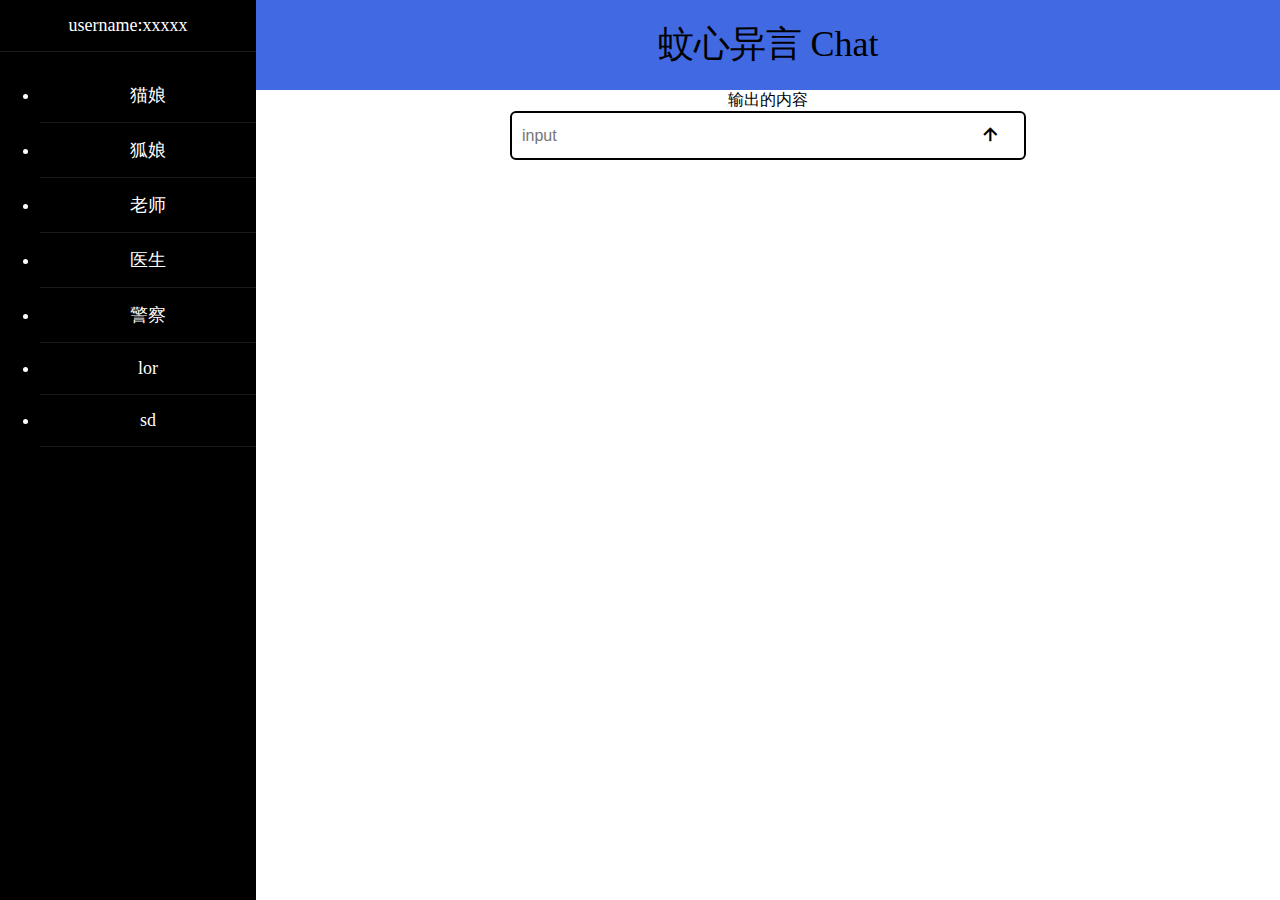
==== index.html @ c53fba38 "JS" ====
<!DOCTYPE html>
<html lang="en">
<head>
  <meta charset="UTF-8">
  <meta name="viewport" content="width=device-width, initial-scale=1.0">
  <link rel="stylesheet" href="style.css">
  <title>ChatGPT Chat</title>
  <link href='https://unpkg.com/boxicons@2.1.4/css/boxicons.min.css' rel='stylesheet'>
</head>
<body>
<div class="container">
    <div class="header">
        <nav class="list">
            <div class="user">
                username:xxxxx
            </div>
            <ul class="career">
                <li>
                    猫娘
                </li>
    
                <li>
                    狐娘
                </li>
                
                <li>
                    老师
                </li>

                <li>
                    医生
                </li>
                <li>
                    警察
                </li>
               <li>
                lor
               </li>

               <li>
                sd
               </li>
            
    
            </ul>

        </div>
    </div>
        
      
    </div>
    

    <div class="right-body">
        <div class="title">
            <h1>蚊心异言 Chat</h1>  
        </div>
        <div id="output">

            输出的内容
        </div>


        <div id="loading" style="display: none;">
            <div class="loading-icon"></div>
            <div class="loading-text">等待回答...</div>
          </div>
        </body>

        <form class="input-bar">
            <input id="input-tag" type="text" placeholder="input">

            <button id="submit" title="button"><i class='bx bx-up-arrow-alt'></i></button>
            <!-- <button title="button" type="submit" id="abc"><i class="bx bx-input"></i></button> -->
        </form>


        


    </div>
      
    

</div>


  </div>


</body>
<script src="app.js"></script>



</html>
---- style.css ----
body {
    height: 100%;
    position: relative;
    margin: 0px;
    padding: 0px;
}

.contain {
    width: 100%;
    height: 100%;
}
.header {
    float: left;
    width: 20%;
    background-color: rgb(0, 0, 0);
    height: 100vh;

}

.header ul li,.user {
    /* list-style: none; */
    padding: 15px 0px;
    border-bottom: 1px solid rgba(255, 255, 255, 0.1);
    text-align: center;
    color: #fff;
    cursor: pointer;
    font-size: 18px;
    font-weight: 300;
    transition: all 0.3s ease;
}
.right-body{
    display: flex;
    flex-direction: column;
    align-items: center;

}
.title {
    height: 10vh;
    width: 100%;
    background-color: royalblue;
}

h1 {
    color: #000000;
    text-align: center;
    font-weight: 300;
    font-size: 36px;
    margin: 0px;
    padding: 20px 0px;

}
.output {
    
    width: 100%;
    height: 80vh;
    background-color: rgb(204, 16, 16);

    
}
.input-bar {
  
    height: 5vh;
    width: 50%;
    background-color: transparent;
    border: 2px solid rgb(0, 0, 0);
    border-radius: 6px;
    display: flex;
    overflow: auto;
    align-items: center;
    /* padding: 10px; */
    /* box-sizing: border-box;   */
}
.input-bar input {
    width: 100%;
    background-color: transparent;
    border: none;
    outline: none;
    padding-left: 10px;
    font-size: 16px;
    color: #f10707;

}
.input-bar button {
    width: 15%;
    background-color: transparent;
    border: none;
    outline: none;
    color: black;
    cursor: pointer;
}
.input-bar button i{
    font-size: 25px;
}
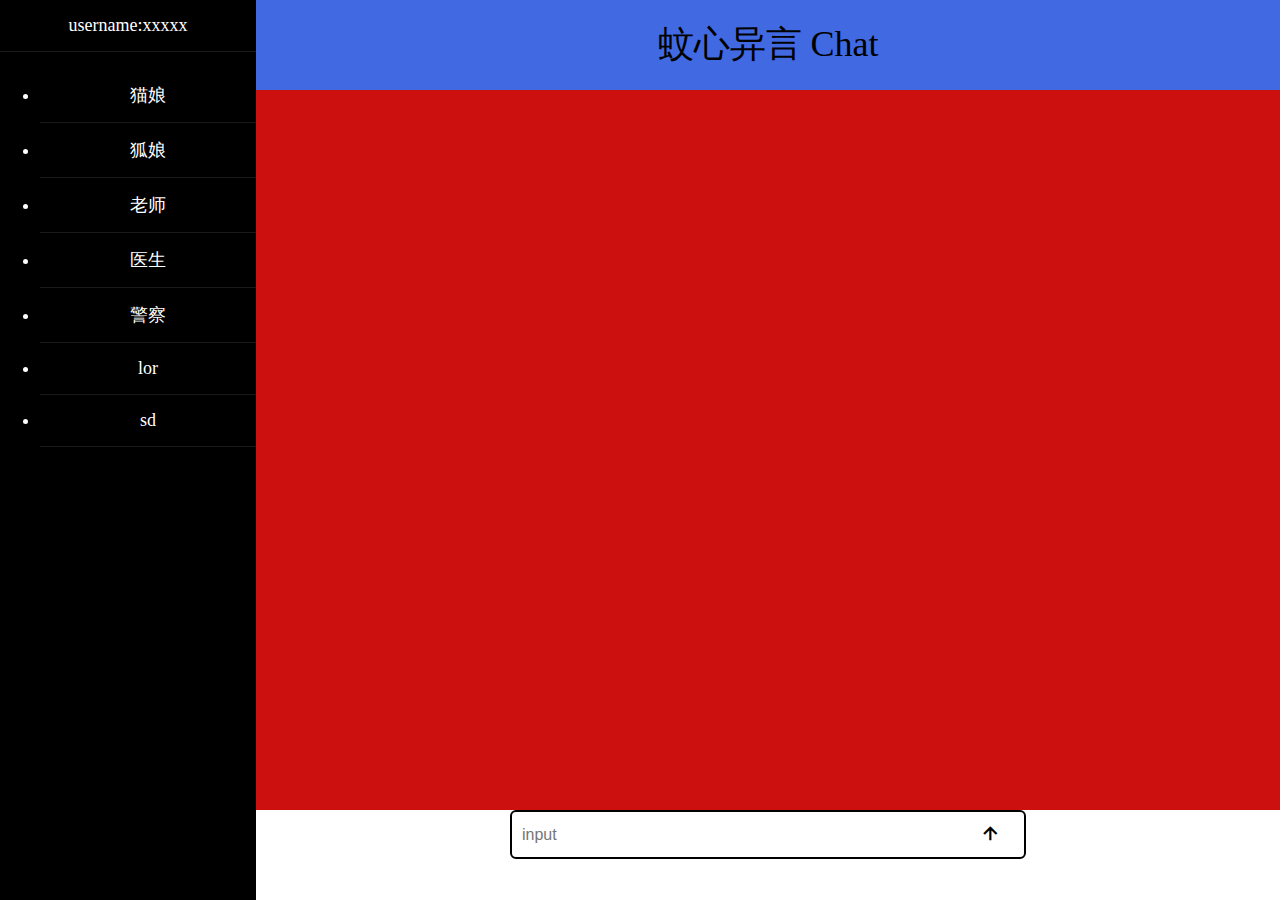
==== commit e1920bdb: "change" ====
--- a/index.html
+++ b/index.html
@@ -6,6 +6,8 @@
   <link rel="stylesheet" href="style.css">
   <title>ChatGPT Chat</title>
   <link href='https://unpkg.com/boxicons@2.1.4/css/boxicons.min.css' rel='stylesheet'>
+    <script src="./js/axios.min.js"></script>
+    
 </head>
 <body>
 <div class="container">
@@ -56,16 +58,19 @@
             <h1>蚊心异言 Chat</h1>  
         </div>
         <div id="output">
+            <div id="lis">
 
-            输出的内容
+            </div>
+
+            <div id="loading" style="display: none;">
+                <div class="loading-icon"></div>
+                <div class="loading-text">等待回答...</div>
+              </div>
+            </body>
         </div>
 
 
-        <div id="loading" style="display: none;">
-            <div class="loading-icon"></div>
-            <div class="loading-text">等待回答...</div>
-          </div>
-        </body>
+  
 
         <form class="input-bar">
             <input id="input-tag" type="text" placeholder="input">
@@ -80,16 +85,10 @@
 
     </div>
       
-    
 
-</div>
+  <script src="./js/app.js"></script>
+</body>
 
-
-  </div>
-
-
-</body>
-<script src="app.js"></script>
 
 
 
--- a/style.css
+++ b/style.css
@@ -33,6 +33,8 @@
     display: flex;
     flex-direction: column;
     align-items: center;
+    height: 100vh;
+    width: 80%;
 
 }
 .title {
@@ -50,7 +52,7 @@
     padding: 20px 0px;
 
 }
-.output {
+#output {
     
     width: 100%;
     height: 80vh;
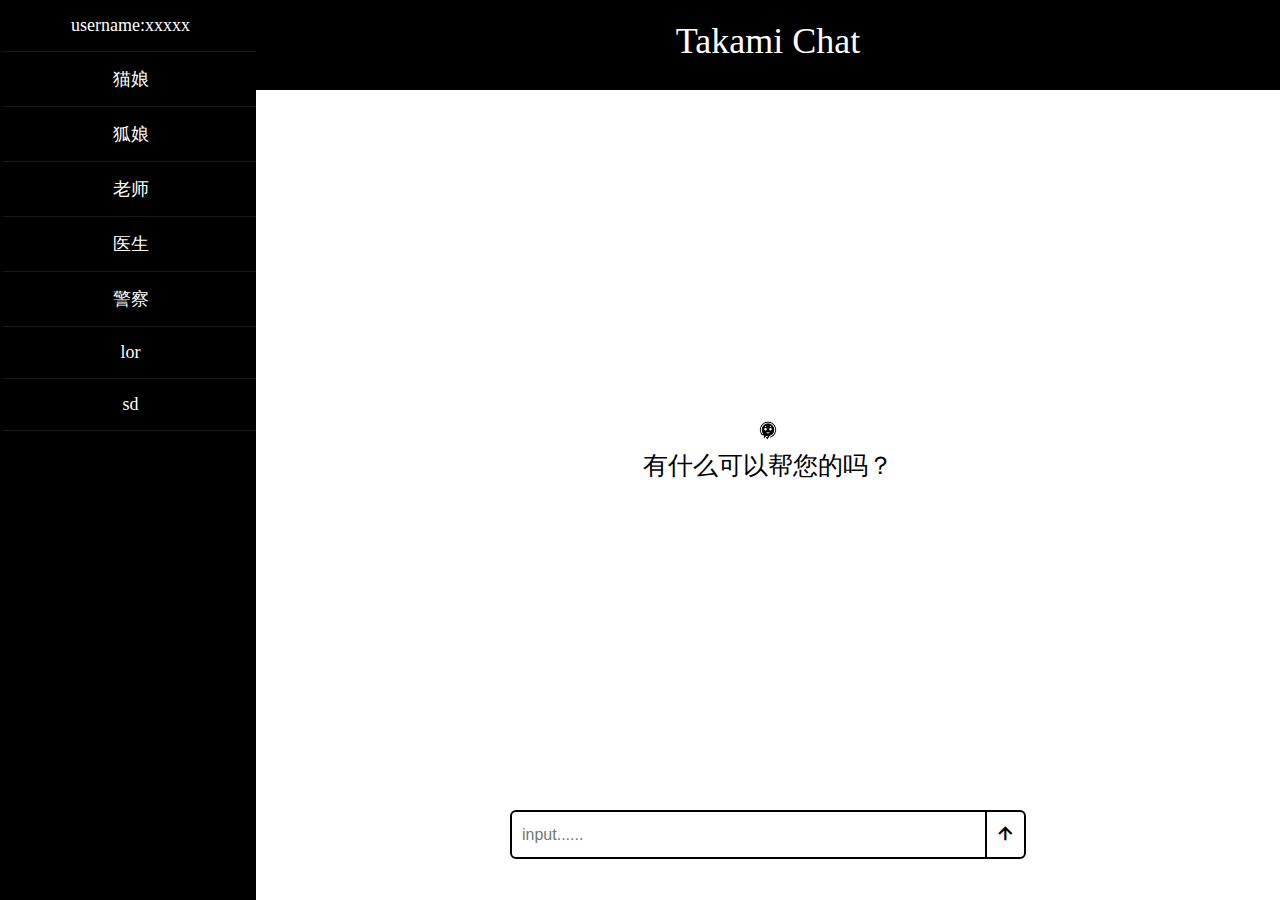
==== commit e208832e: "no remember" ====
--- a/index.html
+++ b/index.html
@@ -55,9 +55,15 @@
 
     <div class="right-body">
         <div class="title">
-            <h1>蚊心异言 Chat</h1>  
+            <h1>Takami Chat</h1>  
         </div>
         <div id="output">
+            <div class="ouput_start_icon">
+                <img src="/image/OlG_exchage.png" alt="#">
+                <div class="text">
+                    有什么可以帮您的吗？ 
+                </div> 
+            </div>
             <div id="lis">
 
             </div>
@@ -66,15 +72,16 @@
                 <div class="loading-icon"></div>
                 <div class="loading-text">等待回答...</div>
               </div>
-            </body>
+            </body> 
         </div>
 
 
   
 
         <form class="input-bar">
-            <input id="input-tag" type="text" placeholder="input">
-
+            
+            <input id="input-tag" type="text" placeholder="input......">
+            <div class="button_left_border"></div>
             <button id="submit" title="button"><i class='bx bx-up-arrow-alt'></i></button>
             <!-- <button title="button" type="submit" id="abc"><i class="bx bx-input"></i></button> -->
         </form>
@@ -83,7 +90,7 @@
         
 
 
-    </div>
+    
       
 
   <script src="./js/app.js"></script>
--- a/style.css
+++ b/style.css
@@ -17,6 +17,10 @@
     height: 100vh;
 
 }
+ul {
+    padding: 0px;
+    margin: 0px;
+}
 
 .header ul li,.user {
     /* list-style: none; */
@@ -28,6 +32,18 @@
     font-size: 18px;
     font-weight: 300;
     transition: all 0.3s ease;
+    background-color: transparent;
+    border-left: 5px solid transparent;
+    list-style-type: none;
+}
+.header ul li:hover {
+    background-color: rgba(255, 255, 255,0.9);
+    color: black;
+    border-left: 5px solid black;
+    padding: 15px 0px 15px 10px;
+
+   
+
 }
 .right-body{
     display: flex;
@@ -40,11 +56,11 @@
 .title {
     height: 10vh;
     width: 100%;
-    background-color: royalblue;
+    background-color: rgb(0, 0, 0);
 }
 
 h1 {
-    color: #000000;
+    color: #ffffff;
     text-align: center;
     font-weight: 300;
     font-size: 36px;
@@ -56,10 +72,29 @@
     
     width: 100%;
     height: 80vh;
-    background-color: rgb(204, 16, 16);
+    background-color: rgb(255, 255, 255);
+    position: relative;
+    
 
     
 }
+.ouput_start_icon{
+    font-size: 25px;
+    color: #000000;
+    padding: 0px;
+    margin: 0px;
+    text-align: center;
+    position: absolute;
+    top: 50%;
+    left: 50%;
+    transform: translate(-50%, -50%);
+    
+}
+img {  
+    width: 7%;
+    object-fit: cover; 
+}
+
 .input-bar {
   
     height: 5vh;
@@ -69,7 +104,7 @@
     border-radius: 6px;
     display: flex;
     overflow: auto;
-    align-items: center;
+    /* align-items: center; */
     /* padding: 10px; */
     /* box-sizing: border-box;   */
 }
@@ -80,20 +115,55 @@
     outline: none;
     padding-left: 10px;
     font-size: 16px;
-    color: #f10707;
+    color: black;
 
 }
+.button_left_border{
+    border-left: 2px #000000 solid;
+    margin: 0px 0px 0px 10px;
+}
 .input-bar button {
-    width: 15%;
+    
+    margin: 0px;
+    padding: 0px 6px;
     background-color: transparent;
     border: none;
     outline: none;
     color: black;
     cursor: pointer;
+    /* border-left: 2px #000000 solid; */
 }
+
+
 .input-bar button i{
     font-size: 25px;
 }
+ .message {
+    color: yellow;
+    height: 100%;
+    display: flex;
+    flex-direction: column;
+    align-items: flex-start;
+    padding: 10px;
+    box-sizing: border-box;
+    overflow: auto;
+ }
 
-
-
+.user-message {
+    border: #0000005c 5px solid;
+    border-radius: 10px;
+    background-color: #0000005c;
+    padding: 5px;
+    margin: 10px;
+    color: #fff;
+    
+}
+.chatgpt-message {
+    border: #0000005c 5px solid;
+    border-radius: 10px;
+    background-color: #0000005c;
+    padding: 10px;
+    margin: 10px;
+    color: #fff;
+    text-align: right;
+}
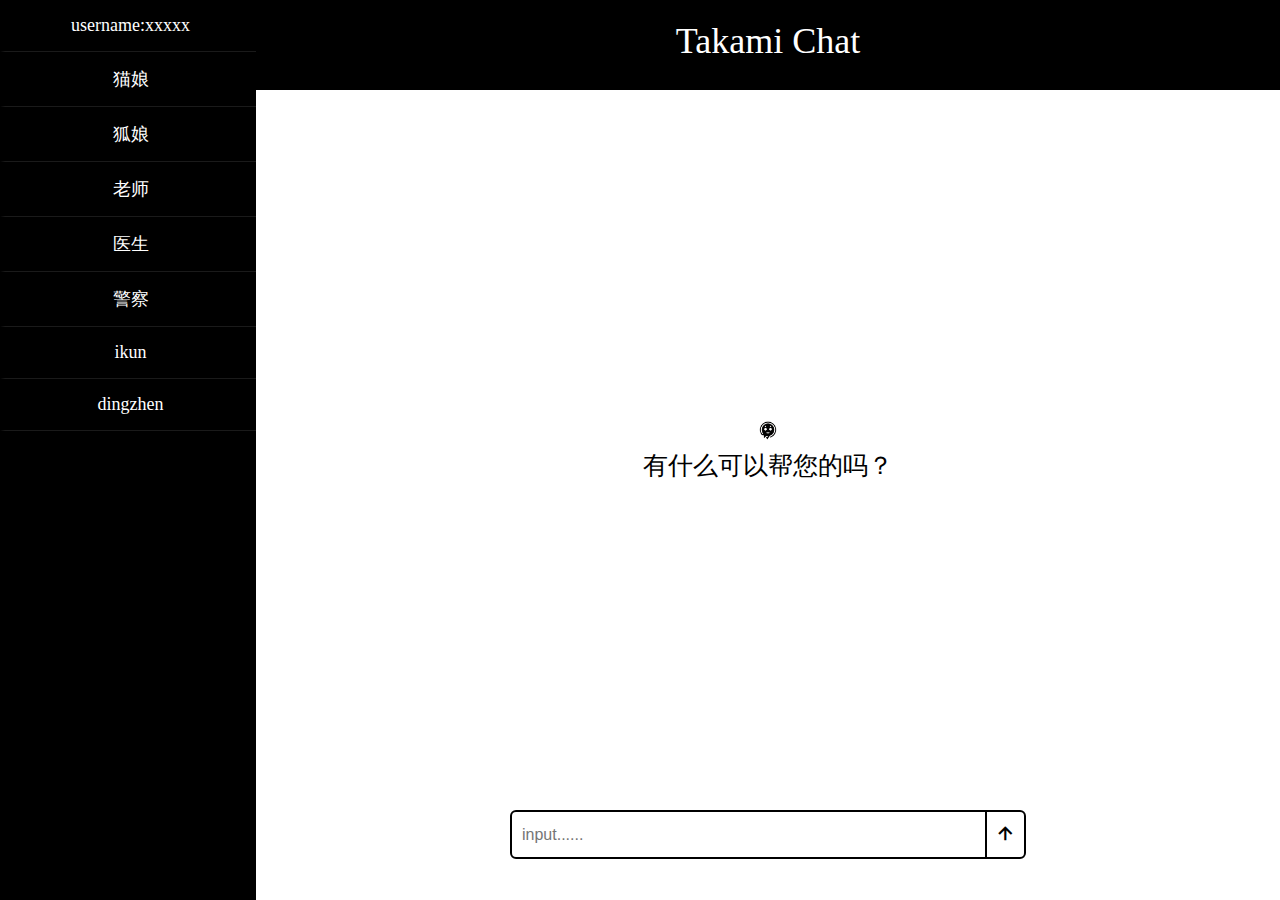
==== commit f0a2e73c: "change" ====
--- a/index.html
+++ b/index.html
@@ -3,7 +3,7 @@
 <head>
   <meta charset="UTF-8">
   <meta name="viewport" content="width=device-width, initial-scale=1.0">
-  <link rel="stylesheet" href="style.css">
+  <link rel="stylesheet" href="./css/style.css">
   <title>ChatGPT Chat</title>
   <link href='https://unpkg.com/boxicons@2.1.4/css/boxicons.min.css' rel='stylesheet'>
     <script src="./js/axios.min.js"></script>
@@ -36,11 +36,11 @@
                     警察
                 </li>
                <li>
-                lor
+                    ikun
                </li>
 
                <li>
-                sd
+                    dingzhen
                </li>
             
     
--- a/css/style.css
+++ b/css/style.css
@@ -0,0 +1,171 @@
+
+body {
+    height: 100%;
+    position: relative;
+    margin: 0px;
+    padding: 0px;
+}
+
+.contain {
+    width: 100%;
+    height: 100%;
+}
+.header {
+    float: left;
+    width: 20%;
+    background-color: rgb(0, 0, 0);
+    height: 100vh;
+
+}
+ul {
+    padding: 0px;
+    margin: 0px;
+}
+
+.header ul li,.user {
+    /* list-style: none; */
+    padding: 15px 0px;
+    border-bottom: 1px solid rgba(255, 255, 255, 0.1);
+    text-align: center;
+    color: #fff;
+    cursor: pointer;
+    font-size: 18px;
+    font-weight: 300;
+    transition: all 0.3s ease;
+    background-color: transparent;
+    border-left: 5px solid transparent;
+    list-style-type: none;
+}
+.header ul li:hover {
+    background-color: rgba(255, 255, 255,0.9);
+    color: black;
+    border-left: 5px solid black;
+    padding: 15px 0px 15px 10px;
+
+   
+
+}
+.right-body{
+    display: flex;
+    flex-direction: column;
+    align-items: center;
+    height: 100vh;
+    width: 80%;
+
+}
+.title {
+    height: 10vh;
+    width: 100%;
+    background-color: rgb(0, 0, 0);
+}
+
+h1 {
+    color: #ffffff;
+    text-align: center;
+    font-weight: 300;
+    font-size: 36px;
+    margin: 0px;
+    padding: 20px 0px;
+
+}
+#output {
+    
+    width: 100%;
+    height: 80vh;
+    background-color: rgb(255, 255, 255);
+    position: relative;
+    overflow: auto;
+
+    
+}
+.ouput_start_icon{
+    font-size: 25px;
+    color: #000000;
+    padding: 0px;
+    margin: 0px;
+    text-align: center;
+    position: absolute;
+    top: 50%;
+    left: 50%;
+    transform: translate(-50%, -50%);
+    
+}
+img {  
+    width: 7%;
+    object-fit: cover; 
+}
+
+.input-bar {
+  
+    height: 5vh;
+    width: 50%;
+    background-color: transparent;
+    border: 2px solid rgb(0, 0, 0);
+    border-radius: 6px;
+    display: flex;
+    overflow: auto;
+    /* align-items: center; */
+    /* padding: 10px; */
+    /* box-sizing: border-box;   */
+}
+.input-bar input {
+    width: 100%;
+    background-color: transparent;
+    border: none;
+    outline: none;
+    padding-left: 10px;
+    font-size: 16px;
+    color: black;
+
+}
+.button_left_border{
+    border-left: 2px #000000 solid;
+    margin: 0px 0px 0px 10px;
+}
+.input-bar button {
+    
+    margin: 0px;
+    padding: 0px 6px;
+    background-color: transparent;
+    border: none;
+    outline: none;
+    color: black;
+    cursor: pointer;
+    /* border-left: 2px #000000 solid; */
+}
+
+
+.input-bar button i{
+    font-size: 25px;
+}
+ .message {
+    width: auto;
+    /* color: yellow; */
+    height: 100%;
+    display: block;
+    flex-direction: column;
+    align-items: flex-start;
+    padding: 10px;
+    /* box-sizing: border-box; */
+    
+    /* overflow: auto; */
+ }
+
+.user-message {
+    border: #0000005c 5px solid;
+    border-radius: 10px;
+    background-color: #0000005c;
+    padding: 5px;
+    margin: 10px;
+    color: #fff;
+    
+}
+.chatgpt-message {
+    border: #0000005c 5px solid;
+    border-radius: 10px;
+    background-color: #0000005c;
+    padding: 10px;
+    margin: 10px;
+    color: #fff;
+    text-align: left;
+}
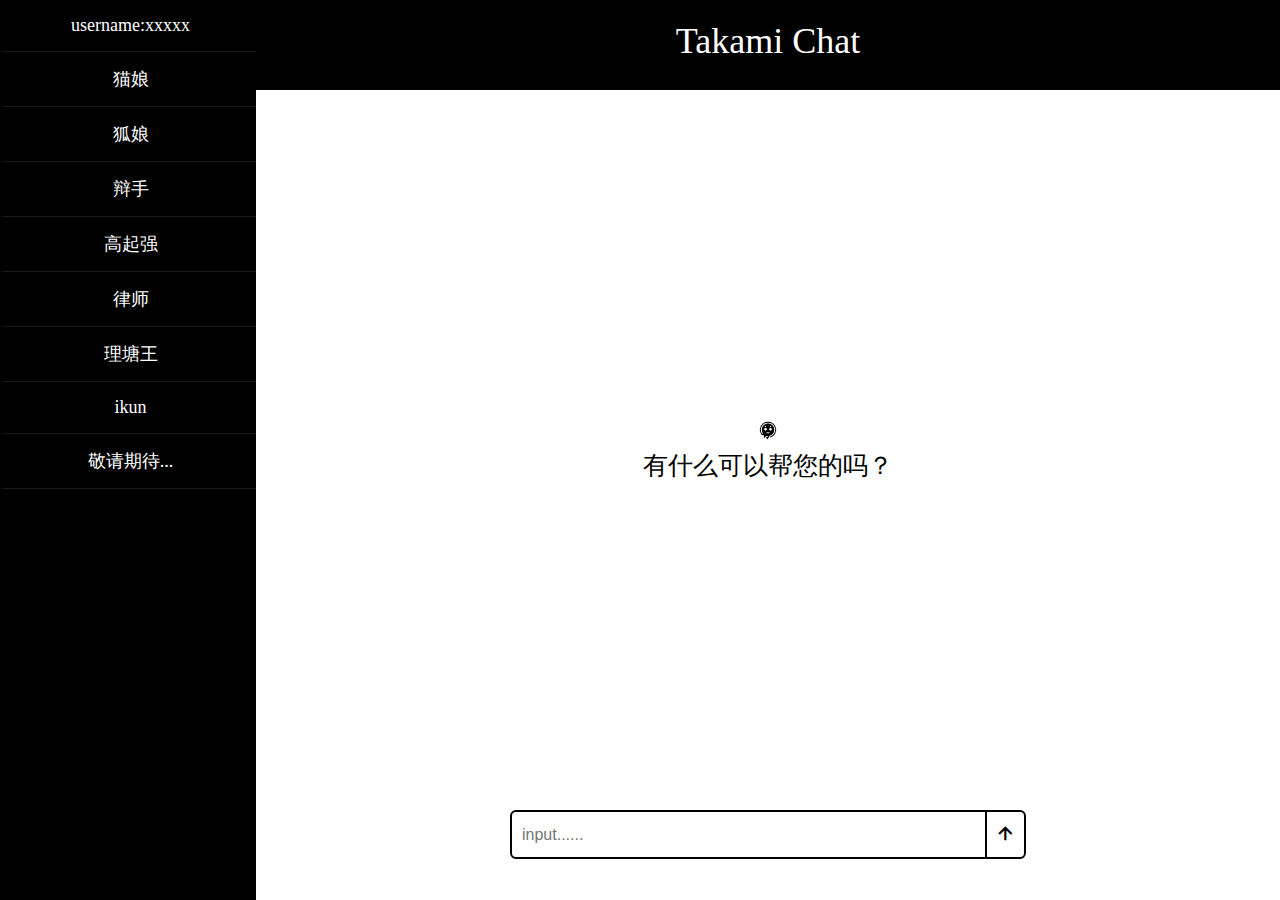
==== commit 63e188c9: "flush side" ====
--- a/index.html
+++ b/index.html
@@ -17,30 +17,35 @@
                 username:xxxxx
             </div>
             <ul class="career">
-                <li>
+                <li id="cat">
                     猫娘
                 </li>
     
-                <li>
+                <li id="fox">
                     狐娘
                 </li>
                 
-                <li>
-                    老师
+                <li id="debater">
+                    辩手
                 </li>
 
-                <li>
-                    医生
+                <li id="gaoqiqiang">
+                    高起强
                 </li>
-                <li>
-                    警察
+                <li id="lawyer">
+                    律师
                 </li>
-               <li>
+                <li id="dingzhen">
+                    理塘王
+               </li>
+               <li id="ikun">
+                
                     ikun
                </li>
 
+               
                <li>
-                    dingzhen
+                    敬请期待...
                </li>
             
     
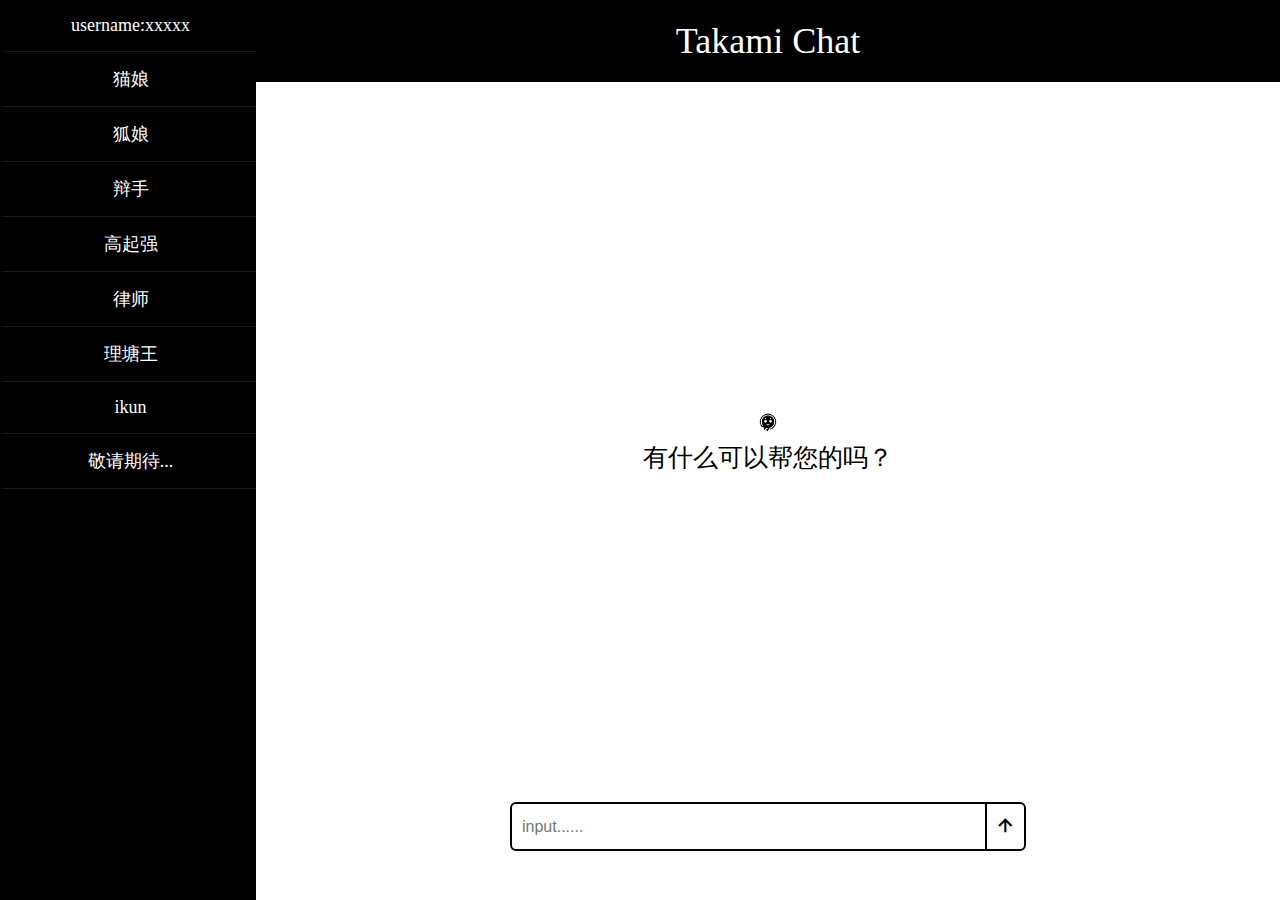
==== commit f0649a6f: "fix" ====
--- a/index.html
+++ b/index.html
@@ -7,60 +7,64 @@
   <title>ChatGPT Chat</title>
   <link href='https://unpkg.com/boxicons@2.1.4/css/boxicons.min.css' rel='stylesheet'>
     <script src="./js/axios.min.js"></script>
-    
+    <!-- <script src="./js/recovery.js"></script> -->
 </head>
 <body>
-<div class="container">
-    <div class="header">
-        <nav class="list">
-            <div class="user">
-                username:xxxxx
+<div class="flex-container">
+    <div class="container">
+        <div class="header">
+            <nav class="list">
+                <div id="recovery" class="user">
+                    username:xxxxx
+                </div>
+                <ul class="career">
+                    <li id="cat">
+                        猫娘
+                    </li>
+        
+                    <li id="fox">
+                        狐娘
+                    </li>
+                    
+                    <li id="debater">
+                        辩手
+                    </li>
+    
+                    <li id="gaoqiqiang">
+                        高起强
+                    </li>
+                    <li id="lawyer">
+                        律师
+                    </li>
+                    <li id="dingzhen">
+                        理塘王
+                   </li>
+                   <li id="ikun">
+                    
+                        ikun
+                   </li>
+    
+                   
+                   <li>
+                        敬请期待...
+                   </li>
+                
+        
+                </ul>
+    
             </div>
-            <ul class="career">
-                <li id="cat">
-                    猫娘
-                </li>
-    
-                <li id="fox">
-                    狐娘
-                </li>
-                
-                <li id="debater">
-                    辩手
-                </li>
-
-                <li id="gaoqiqiang">
-                    高起强
-                </li>
-                <li id="lawyer">
-                    律师
-                </li>
-                <li id="dingzhen">
-                    理塘王
-               </li>
-               <li id="ikun">
-                
-                    ikun
-               </li>
-
-               
-               <li>
-                    敬请期待...
-               </li>
-            
-    
-            </ul>
-
         </div>
-    </div>
+</div>
+   
         
       
-    </div>
+    
     
 
     <div class="right-body">
         <div class="title">
-            <h1>Takami Chat</h1>  
+            <div id="bot"><h1>Takami Chat</h1>  </div>
+            
         </div>
         <div id="output">
             <div class="ouput_start_icon">
@@ -92,7 +96,7 @@
         </form>
 
 
-        
+    </div>
 
 
     
--- a/css/style.css
+++ b/css/style.css
@@ -4,11 +4,13 @@
     position: relative;
     margin: 0px;
     padding: 0px;
+    /* display: flex; */
 }
 
 .contain {
     width: 100%;
     height: 100%;
+    display: flex;
 }
 .header {
     float: left;
@@ -54,9 +56,10 @@
 
 }
 .title {
-    height: 10vh;
+    /* height: 10vh; */
     width: 100%;
     background-color: rgb(0, 0, 0);
+    /* flex-grow: 1; */
 }
 
 h1 {
@@ -138,34 +141,38 @@
 .input-bar button i{
     font-size: 25px;
 }
- .message {
-    width: auto;
-    /* color: yellow; */
-    height: 100%;
-    display: block;
-    flex-direction: column;
-    align-items: flex-start;
-    padding: 10px;
-    /* box-sizing: border-box; */
-    
-    /* overflow: auto; */
+.message{
+    width: 100%;
+    display: flex;
+    position: relative;
+    align-items: center;
+
+ } 
+ .message p{
+  
+    position: relative;
+    right: 0;
+    padding: 20px;
+    background-color: #edc3c3;
+    opacity: 0.9;
+    border-radius: 5px;
  }
-
-.user-message {
-    border: #0000005c 5px solid;
-    border-radius: 10px;
-    background-color: #0000005c;
+.chatgpt-message {
+    position: relative;
+    width: 40%;
     padding: 5px;
     margin: 10px;
-    color: #fff;
-    
+    color: #000000;
+    justify-content: flex-start;
 }
-.chatgpt-message {
-    border: #0000005c 5px solid;
-    border-radius: 10px;
-    background-color: #0000005c;
-    padding: 10px;
-    margin: 10px;
-    color: #fff;
-    text-align: left;
+.user-message {
+    justify-content: flex-end;
+    position: relative;
+    right: 15px;
+    color: #000000; 
+    text-align: right;
 }
+
+#bot {
+    color: #ffffff;
+}
